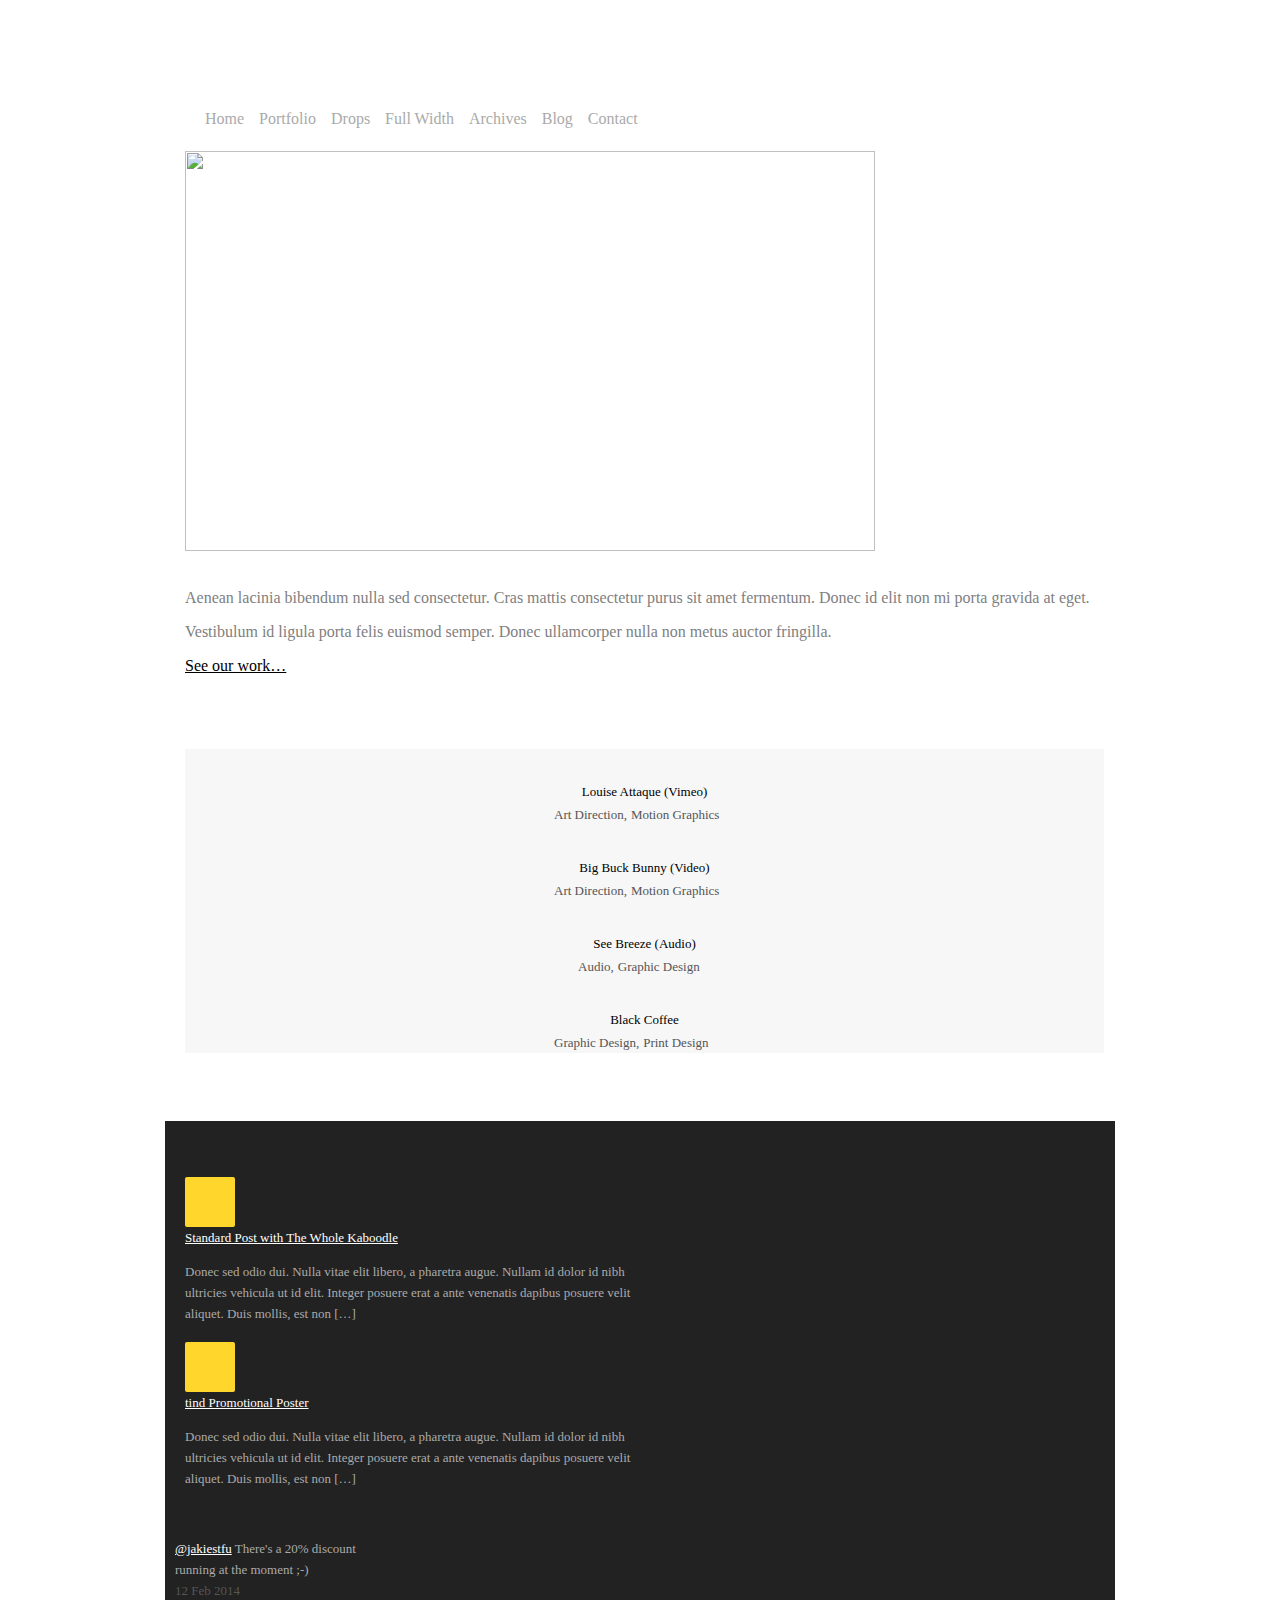
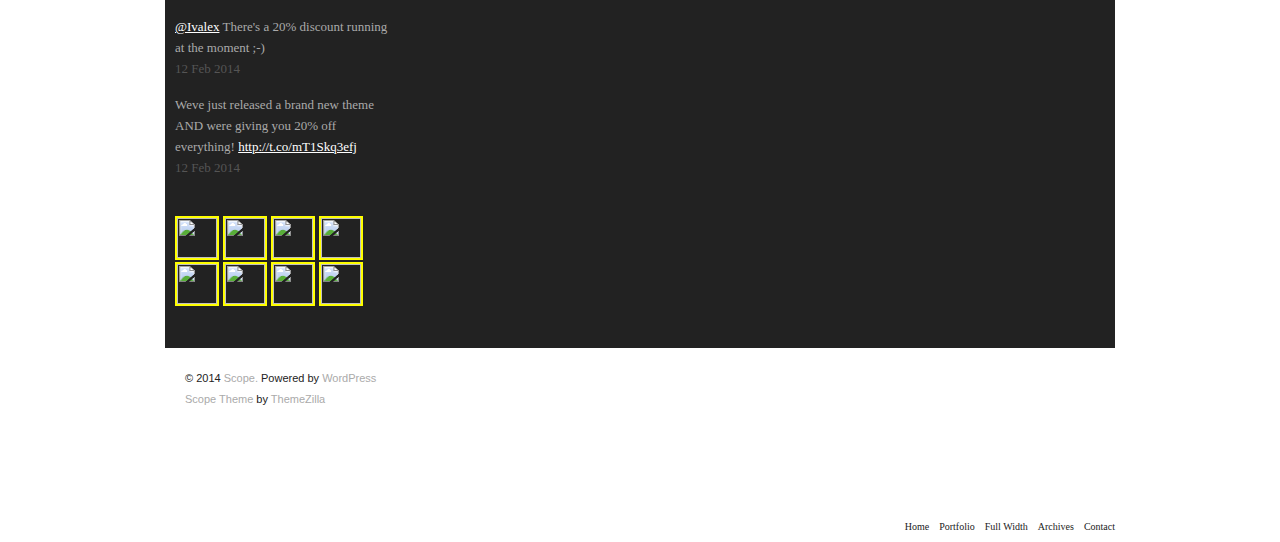
==== akhibing/index.html @ 4ae986d4 "create bottom menu!" ====
<!doctype html>
<html lang="en">
<head>
  <!-- بسم الله الرحمن الرحیم -->
  <meta charset="UTF-8" />
  <title>C13 W2 Project</title>
  <link rel="stylesheet" type="text/css" href="1reset.css" />
  <link rel="stylesheet" type="text/css" href="1grids.css" />
  <link rel="stylesheet" type="text/css" href="style.css" />
</head>
<body>
  <div class="container">        
      <div class="row">
        <div class="box right email">
          <a href="#"><img src="images/email.png"  alt="" /></a>
        </div>
      </div>
      <div class="row menu">
        <div class="box left menuLeft">
          <img src="images/scope.png" alt="" />
        </div>
        <div class="box right menuRight">
          <menu class="reset">
            <li><a href="">home</a></li>
            <li><a href="">portfolio</a></li>
            <li><a href="">drops</a></li>
            <li><a href="">full width</a></li>
            <li><a href="">archives</a></li>
            <li><a href="">blog</a></li>
            <li><a href="">contact</a></li>
          </menu>
        </div>
      </div>
      <div class="row middle">
        <div class="box">
          <div class="row mrow1">
            <div class="box w9 left">
              <img src="images/slider.png" width="690px" height="400px" alt="" />
            </div>
            <div class="box w3 left">
              <img src="images/we-are-scope.gif" alt="" />
              <p>
                Aenean lacinia bibendum nulla sed consectetur. 
                Cras mattis consectetur purus sit amet fermentum. 
                Donec id elit non mi porta gravida at eget.
              </p>
              <p>
                Vestibulum id ligula porta felis euismod semper. 
                Donec ullamcorper nulla non metus auctor fringilla.
              </p>
              <p class="yellowOnHover">
                <a href="#">See our work…</a>
              </p>
            </div>
          </div>
          <div class="row mrow2">
            <div class="box">
              <img src="images/recentwork.png" width="916px" alt="" />
            </div>
          </div>
          <div class="row mrow3">
            <div class="box left  mcol">
              <img src="images/vimeo-220x140.jpg" alt="" />
              <h1 class="h1link">
                <a class="topLink" href="#">Louise Attaque (Vimeo)</a>
              </h1>              
              <span class="spanlink">
                <a class="downLink" href="#">Art Direction,</a>
                <a class="downLink" href="#">Motion Graphics</a>
              </span>
            </div>
            <div class="box left  mcol">
              <img src="images/poster-220x140.jpg" alt="" />
              <h1 class="h1link">
                <a class="topLink" href="#">Big Buck Bunny (Video)</a>
              </h1>              
              <span class="spanlink">
                <a class="downLink" href="#">Art Direction,</a>
                <a class="downLink" href="#">Motion Graphics</a>
              </span>
            </div>
            <div class="box left  mcol">
              <img src="images/5323729685_dd70b0a42e_b-220x140.jpg" alt="" />
              <h1 class="h1link">
                <a class="topLink" href="#">See Breeze (Audio)</a>
              </h1>              
              <span class="spanlink1">
                <a class="downLink" href="#">Audio,</a>
                <a class="downLink" href="#">Graphic Design</a>
              </span>
            </div>
            <div class="box left  mcol">
              <img src="images/ebc_wallpaper_1920x1200s1-220x140.jpg" alt="" />
              <h1 class="h1link">
                <a class="topLink" href="#">Black Coffee</a>
              </h1>              
              <span class="spanlink">
                <a class="downLink" href="#">Graphic Design,</a>
                <a class="downLink" href="#">Print Design</a>
              </span>
            </div>
          </div>
          <div class="row mrow4">
            <img src="images/downline.png" width="916px" alt="" />
          </div>
        </div>        
      </div>
      <div class="row footer">
        <div class="box left fromtheblog">
          <div class="row">
            <img src="images/fromtheblog.png" width="450px" alt="" />
          </div>
          <div class="row post">
            <div class="box w2 left">
              <a class="paper" href="#"></a>
            </div>
            <div class="box w10 left">
              <a href="#">Standard Post with The Whole Kaboodle</a>
              <p>Donec sed odio dui. Nulla vitae elit libero, a pharetra 
                augue. Nullam id dolor id nibh ultricies vehicula ut id elit. 
                Integer posuere erat a ante venenatis dapibus posuere velit aliquet. 
                Duis mollis, est non […]
              </p>
            </div>
          </div>
          <div class="row">
            <div class="box w2 left">
              <a class="paper" href="#"></a>
            </div>
            <div class="box w10 left">
              <a href="#">tind Promotional Poster</a>
              <p>Donec sed odio dui. Nulla vitae elit libero, a pharetra 
                augue. Nullam id dolor id nibh ultricies vehicula ut id elit. 
                Integer posuere erat a ante venenatis dapibus posuere velit aliquet. 
                Duis mollis, est non […]
              </p>
            </div>
          </div>
        </div>
        <div class="box left twiterwidget">
          <div class="row">
            <img src="images/twitterwidget.png"  alt="" />
          </div>
          <div class="row link">
            <a class="title" href="#">@jakiestfu</a>
             There's a 20% discount running at the moment ;-)
             <br />
             <a class="date" href="#">12 Feb 2014</a>
          </div>
          <div class="row link">
            <a class="title" href="#">@Ivalex</a>
             There's a 20% discount running at the moment ;-)
             <br />
             <a class="date" href="#">12 Feb 2014</a>
          </div>
          <div class="row link">            
             Weve just released a brand new theme AND were giving you 20% off everything!
             <a class="title" href="#">http://t.co/mT1Skq3efj</a>
             <br />
             <a class="date" href="#">12 Feb 2014</a>
          </div>
        </div>
        <div class="box left FlickrWidget">
          <div class="row">
            <img src="images/flickrwidget.png" width="200px" alt="" />
          </div>
          <div class="row rimages">
            <a href="#"><img width="40px" height="40px" src="images/5263297797_867547b018_s.jpg" alt="" /></a>
            <a href="#"><img width="40px" height="40px" src="images/5263297797_867547b018_s.jpg" alt="" /></a>
            <a href="#"><img width="40px" height="40px" src="images/5263297797_867547b018_s.jpg" alt="" /></a>
            <a href="#"><img width="40px" height="40px" src="images/5263297797_867547b018_s.jpg" alt="" /></a>
            <a href="#"><img width="40px" height="40px" src="images/5263297797_867547b018_s.jpg" alt="" /></a>
            <a href="#"><img width="40px" height="40px" src="images/5263297797_867547b018_s.jpg" alt="" /></a>
            <a href="#"><img width="40px" height="40px" src="images/5263297797_867547b018_s.jpg" alt="" /></a>
            <a href="#"><img width="40px" height="40px" src="images/5263297797_867547b018_s.jpg" alt="" /></a>
          </div>
        </div>
      </div>
      <div class="row bottomMenu">
        <div class="box left bmleft">
          © 2014 <a href="#">Scope.</a>  Powered by <a href="#">WordPress</a> 
          <a href="#">Scope Theme</a>  by <a href="#">ThemeZilla</a> 
        </div>
        <div class="box right bmright">
          <menu class="reset">
            <li><a href="">contact</a></li>
            <li><a href="">archives</a></li>      
            <li><a href="">full width</a></li>
            <li><a href="">portfolio</a></li>         
            <li><a href="">home</a></li>
          </menu>
        </div>
      </div>
  </div>
</body>
</html>
---- akhibing/style.css ----
body{
  background-image: url("images/bg.jpg");
  background-size:cover;  
}
.container{
  width: 950px;
  margin: 0 auto;
  /*background-image: url("images/");*/
  background-repeat: no-repeat;
  min-height: 900px;
}

.row{
  *zoom:1;
  /*border: 1px dashed green;*/
}
.row:before,
.row:after{
  content:" ";
  display:table;
}
.row:after{
  clear:both;
}
.box{
  box-sizing: border-box;
  -moz-box-sizing: border-box;
  -webkit-box-sizing: border-box;
}

.email{
  padding-top:20px;
  padding-right:15px;
}
.menu{
  background-color: white;
  padding-top:20px;
  height:60px;
}
.menuRight{
  padding-top:10px;
  padding-right:20px;
  
}
.menuRight menu{
  list-style-type: none;
}
.menuRight li{
  float: left;
  padding-right:15px;
}
.menuRight li a{
  text-decoration: none;
  text-transform: capitalize;
  color:#AAAAAA;
  display: block;
}
.menuRight li:hover a{
  color:black;
}
.menuLeft img{
  padding-left: 20px;
}
.middle{
  background-color: white;
  margin-top:10px;
  padding-left:20px;
}
.mrow1{
  padding-top:15px;
}
.mrow1 p{
  color:grey;
}
.mrow1 a{
  color:black;
  background-color: transparent;
  transition: all 700ms;  
}
.mrow1 a:hover {
  background-color: yellow;
  transition: all 300ms;
  text-decoration: none;
}

.mrow2{
  margin:20px 0 20px 0;
}
.topLink{
  text-decoration: none;
  color:black;
  font: 13px/21px Georgia,"Times New Roman",Times,serif;
}
.topLink:hover{
  color: grey;
  transition: all 300ms;
}
.downLink{
  text-decoration: none;
  color: #555555;
  font: 13px/21px Georgia,"Times New Roman",Times,serif;
  background-color: transparent;  
}
.downLink:hover{
  background-color: yellow;
  transition: all 300ms; 
}
.h1link{
  text-align: center;
  margin:0;
  padding:0;
}
.spanlink{
  margin:0 auto;
  padding:0;  
  width:181px;
  display: block;
}
.spanlink1{
  margin:0 auto;
  padding:0;  
  width:133px;
  display: block;
}
.mcol{
  background-color: #F7F7F8;
  margin-right:11px;

}
.mrow4{
  margin:20px 0 20px 0px;
}
.footer{
  background-color: #222222;
  margin-top:10px;
  padding-bottom:40px;
  padding-top:20px;
}
.paper{
  background-color: #FFD62C;
  background-image: url("images/icons.png");
  background-position: 1px 4px;
  border-radius: 2px;
  display: block;
  height: 50px;
  width: 50px;  
}
.paper:hover{
  background-color: white;
  background-position: 1px 50px;
}
.fromtheblog a{
  color: white;
  margin-top:5px;
}
.fromtheblog a:hover{
  color: #FFD62C;
  transition: all 300ms; 
}
.fromtheblog{
  width:500px;
  padding-left:20px;
  font: 13px/21px Georgia,"Times New Roman",Times,serif;
}
.fromtheblog .post{
  padding-top:10px;
}
.fromtheblog p{
  color:#AAAAAA;
}
.twiterwidget{
  padding-left: 10px;
  width:230px;
  color:#AAAAAA;
   font: 13px/21px Georgia,"Times New Roman",Times,serif;
}
.twiterwidget a{
  color: white;
}
.twiterwidget .title:hover{
  background-color: #FFD62C;
  transition: all 300ms; 
}
.twiterwidget .date{
  color:#555555;  
  text-decoration: none;
}
.twiterwidget .link{
  padding-top:15px;
}
.FlickrWidget{
  padding-left:10px;
  width:200px;
}
.FlickrWidget .rimages{
  margin-top:20px;
}
.FlickrWidget .rimages img{
  border:2px solid yellow;
}
.bmleft{
  padding-top:20px;
  padding-left:20px;
  padding-bottom: 70px;
  width:242px;
  color:#222222;
  font: 11px/21px 'Helvetica Neue',Helvetica,Arial,sans-serif;
}
.bmleft a{
  text-decoration: none;
  color:#AAAAAA;
}
.bmleft a:hover{
  background-color: #FFD62C;
  transition: all 300ms; 
}
.bmright{
   padding-top:20px;
}
.bmright a{
  text-decoration: none;
  text-transform: capitalize;
  color:#222222;
  font-size: 10px;
}
.bmright li{
  float:right;
  padding-left: 10px;
}
.bmright menu{
  list-style-type: none;
}
.bmright a:hover{
  background-color: #FFD62C;
  transition: all 300ms;
}
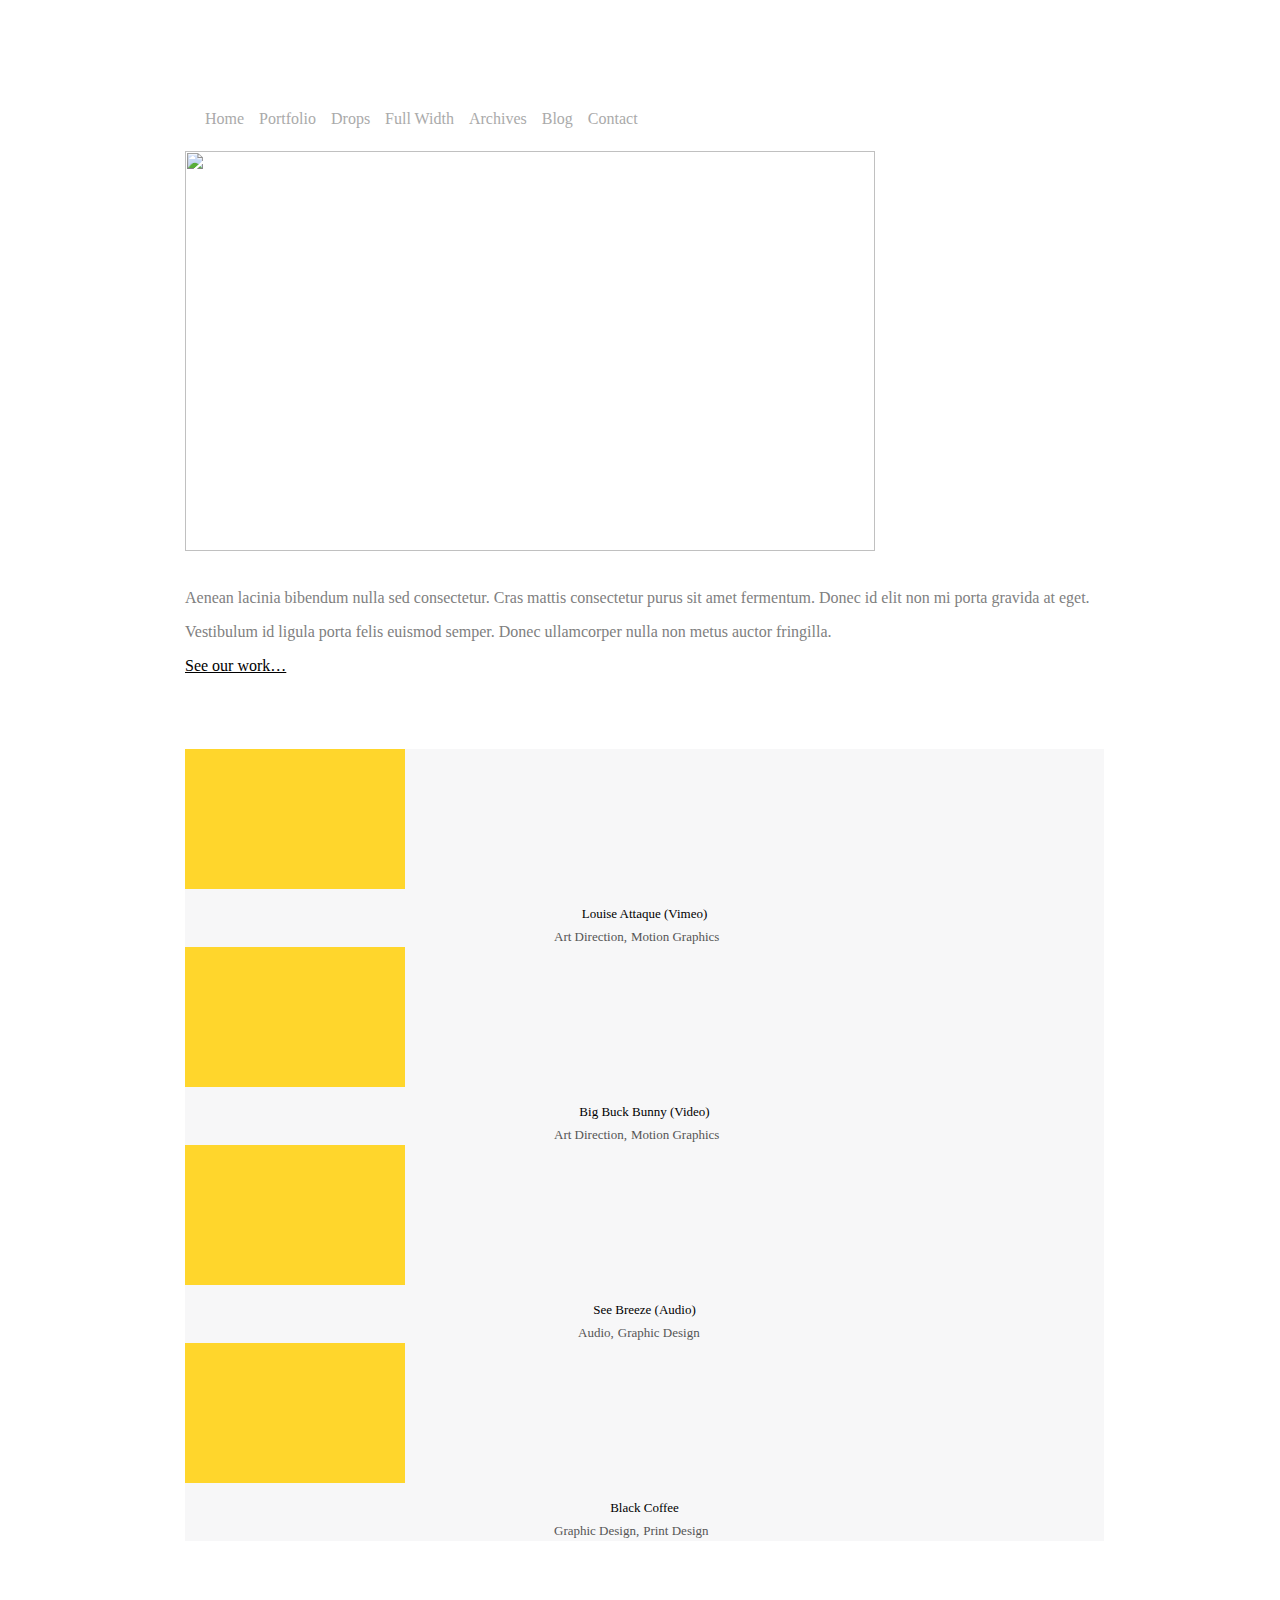
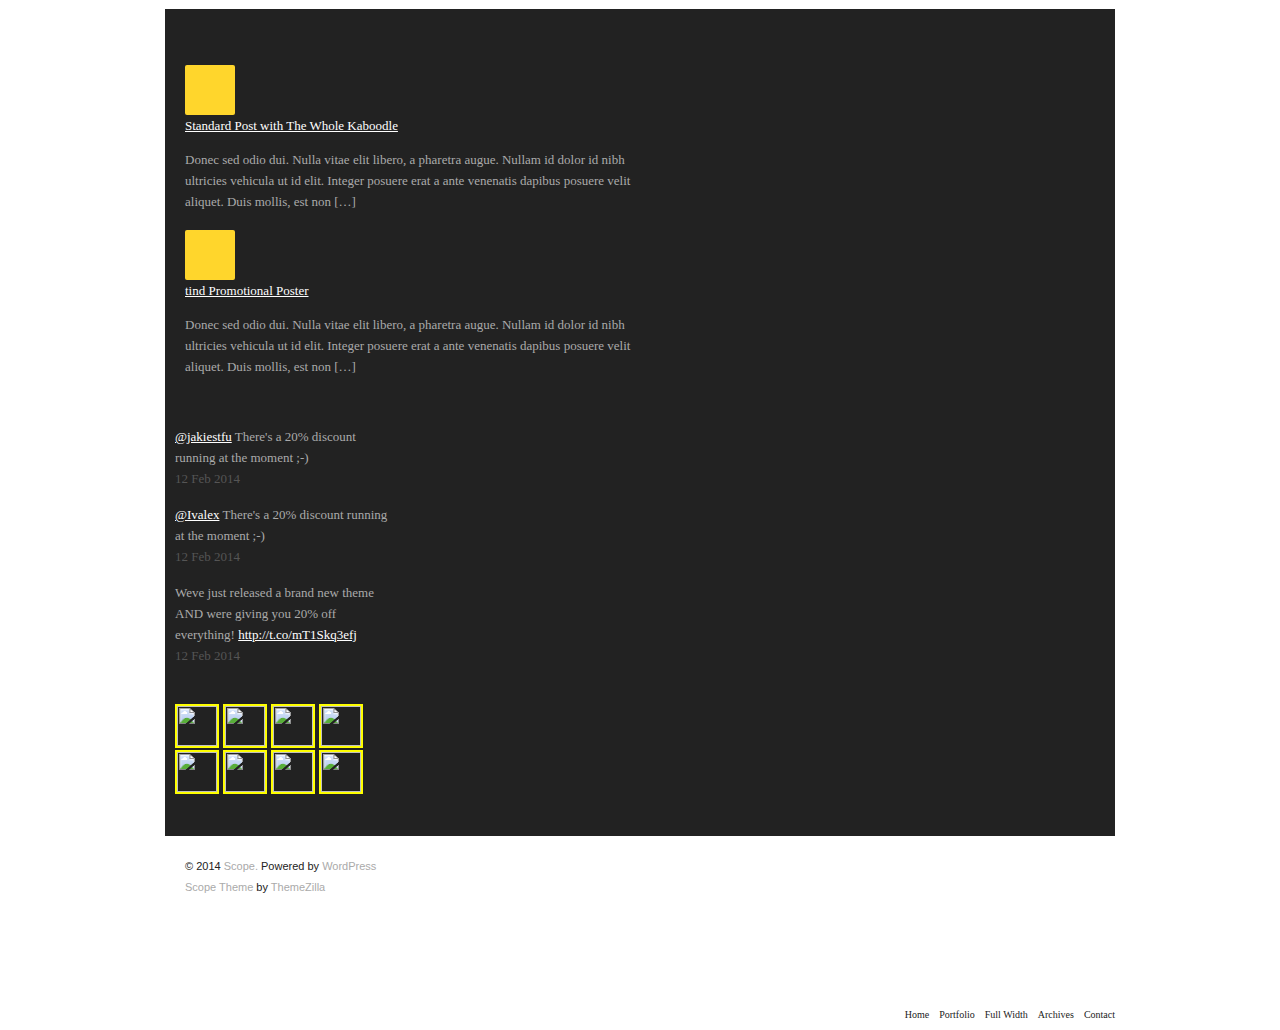
==== commit 9e3e1212: "add cover for image!" ====
--- a/akhibing/index.html
+++ b/akhibing/index.html
@@ -59,8 +59,13 @@
             </div>
           </div>
           <div class="row mrow3">
-            <div class="box left  mcol">
-              <img src="images/vimeo-220x140.jpg" alt="" />
+            <div class="box left  mcol">              
+              <div class="cover">
+                <a class="demo" href="#">
+                  <img src="images/vimeo-220x140.jpg" alt="" />
+                  <span class="viewproj reset">View Project</span>
+                </a>                
+              </div>
               <h1 class="h1link">
                 <a class="topLink" href="#">Louise Attaque (Vimeo)</a>
               </h1>              
@@ -70,7 +75,12 @@
               </span>
             </div>
             <div class="box left  mcol">
-              <img src="images/poster-220x140.jpg" alt="" />
+              <div class="cover">
+                <a class="demo" href="#">
+                  <img src="images/poster-220x140.jpg" alt="" />
+                  <span class="viewproj reset">View Project</span>
+                </a>                
+              </div>              
               <h1 class="h1link">
                 <a class="topLink" href="#">Big Buck Bunny (Video)</a>
               </h1>              
@@ -80,7 +90,12 @@
               </span>
             </div>
             <div class="box left  mcol">
-              <img src="images/5323729685_dd70b0a42e_b-220x140.jpg" alt="" />
+               <div class="cover">
+                <a class="demo" href="#">
+                  <img src="images/5323729685_dd70b0a42e_b-220x140.jpg" alt="" />
+                  <span class="viewproj reset">View Project</span>
+                </a>                
+              </div>              
               <h1 class="h1link">
                 <a class="topLink" href="#">See Breeze (Audio)</a>
               </h1>              
@@ -90,7 +105,12 @@
               </span>
             </div>
             <div class="box left  mcol">
-              <img src="images/ebc_wallpaper_1920x1200s1-220x140.jpg" alt="" />
+                 <div class="cover">
+                <a class="demo" href="#">
+                  <img src="images/ebc_wallpaper_1920x1200s1-220x140.jpg" alt="" />
+                  <span class="viewproj reset">View Project</span>
+                </a>                
+              </div>               
               <h1 class="h1link">
                 <a class="topLink" href="#">Black Coffee</a>
               </h1>              
--- a/akhibing/style.css
+++ b/akhibing/style.css
@@ -233,4 +233,31 @@
 .bmright a:hover{
   background-color: #FFD62C;
   transition: all 300ms;
+}
+.cover{
+  /*display: none;*/
+  background-color: #FFD62C;
+  width:220px;
+  height:140px;
+}
+.cover span{
+  display: none;
+  color: white;
+  background-color: #333333;
+  width:73px;
+  height:18px;
+  position: relative;
+  padding:2px 6px;
+  top:-86px;
+  left:64px;  
+  font:'Helvetica Neue',Helvetica,Arial,sans-serif;
+  font-size: 13px;
+  line-height: 20px;
+  text-align: center;
+}
+.demo:hover img{
+  opacity: .2;
+}
+.demo:hover span{
+  display: block;
 }